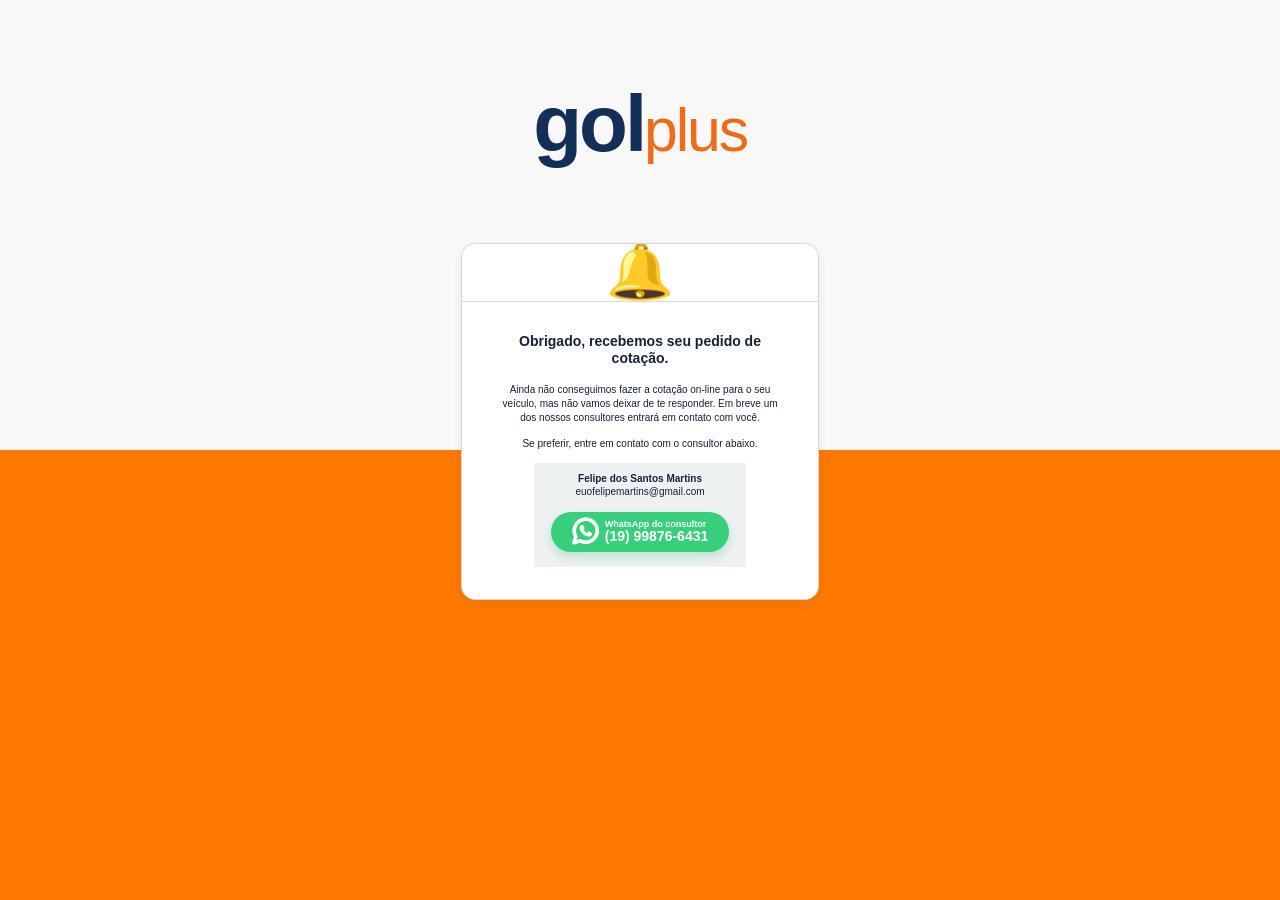
==== obrigado.html @ 23347b8a "Add GOL PLUS favicon" ====
<!DOCTYPE html>
<html lang="pt-BR">
<head>
  <!-- Google Tag Manager -->
  <script>(function(w,d,s,l,i){w[l]=w[l]||[];w[l].push({'gtm.start':new Date().getTime(),event:'gtm.js'});var f=d.getElementsByTagName(s)[0],j=d.createElement(s),dl=l!='dataLayer'?'&l='+l:'';j.async=true;j.src='https://www.googletagmanager.com/gtm.js?id='+i+dl;f.parentNode.insertBefore(j,f);})(window,document,'script','dataLayer','GTM-59C9CPQG');</script>
  <!-- End Google Tag Manager -->
  <meta charset="UTF-8">
  <meta name="viewport" content="width=device-width, initial-scale=1.0">
  <link rel="icon" href="/images/favicon-golplus.svg" type="image/svg+xml">
  <link rel="shortcut icon" href="/images/favicon-golplus.svg" type="image/svg+xml">
  <meta name="robots" content="noindex, nofollow">
  <meta name="theme-color" content="#ff7900">
  <title>Cotação recebida | Consultor da Proteção</title>
  <link rel="canonical" href="https://consultordaprotecao.com.br/obrigado">
  <link rel="stylesheet" href="css/obrigado.css?v=20260724-whatsapp-icon">
</head>
<body>
  <!-- Google Tag Manager (noscript) -->
  <noscript><iframe src="https://www.googletagmanager.com/ns.html?id=GTM-59C9CPQG" height="0" width="0" style="display:none;visibility:hidden"></iframe></noscript>
  <!-- End Google Tag Manager (noscript) -->

  <main class="thank-you-page">
    <a class="brand" href="/" aria-label="Voltar para a página inicial da GOL PLUS">gol<span>plus</span></a>

    <section class="thank-you-card" aria-labelledby="thank-you-title">
      <div class="bell" aria-hidden="true">🔔</div>
      <div class="thank-you-content">
        <h1 id="thank-you-title">Obrigado, recebemos seu pedido de cotação.</h1>
        <p>Ainda não conseguimos fazer a cotação on-line para o seu veículo, mas não vamos deixar de te responder. Em breve um dos nossos consultores entrará em contato com você.</p>
        <p>Se preferir, entre em contato com o consultor abaixo.</p>

        <div class="consultant-contact">
          <strong>Felipe dos Santos Martins</strong>
          <a href="mailto:euofelipemartins@gmail.com">euofelipemartins@gmail.com</a>
          <a class="whatsapp-button" href="https://wa.me/5519998766431?text=Ol%C3%A1%2C%20acabei%20de%20solicitar%20uma%20cota%C3%A7%C3%A3o." target="_blank" rel="noopener noreferrer" aria-label="Falar com Felipe pelo WhatsApp">
            <span class="whatsapp-icon" aria-hidden="true"></span>
            <span>WhatsApp do consultor<br><b>(19) 99876-6431</b></span>
          </a>
        </div>
      </div>
    </section>
  </main>

  <script>
    if ('scrollRestoration' in history) history.scrollRestoration = 'manual';
    window.scrollTo(0, 0);
    window.addEventListener('pageshow', function () { window.scrollTo(0, 0); });
    window.dataLayer = window.dataLayer || [];
    window.dataLayer.push({ event: 'cotacao_enviada' });
    window.gtag = window.gtag || function () { window.dataLayer.push(arguments); };
    window.gtag('event', 'conversion', {
      'send_to': 'AW-17928910662/ZSiYCOTqlNYcEMbuleVC',
      'value': 1.0,
      'currency': 'BRL'
    });
  </script>
</body>
</html>
---- css/obrigado.css ----
:root {
  --blue: #142e55;
  --orange: #ff7900;
  --green: #37ce7c;
}

@font-face {
  font-family: 'icomoon';
  src: url('../fonts/icomoon.woff') format('woff'),
       url('../fonts/icomoon.ttf') format('truetype');
  font-weight: normal;
  font-style: normal;
  font-display: block;
}

* { box-sizing: border-box; }

html, body { min-height: 100%; }

body {
  margin: 0;
  color: #152238;
  font-family: Arial, Helvetica, sans-serif;
  background: #f8f8f8;
  overflow: hidden;
}

.thank-you-page {
  min-height: 600px;
  height: 100vh;
  height: 100svh;
  padding: 92px 20px 0;
  display: flex;
  flex-direction: column;
  align-items: center;
  overflow: hidden;
  background: linear-gradient(to bottom, #f8f8f8 0, #f8f8f8 50%, var(--orange) 50%, var(--orange) 100%);
}

.brand {
  color: var(--blue);
  font-size: 5rem;
  font-weight: 800;
  letter-spacing: -3px;
  line-height: .8;
  text-decoration: none;
}

.brand span {
  color: #f06b18;
  font-size: 3.8rem;
  font-weight: 400;
  letter-spacing: -2.2px;
}

.thank-you-card {
  width: min(100%, 358px);
  margin-top: 87px;
  overflow: hidden;
  border: 1px solid #d8d8d8;
  border-radius: 14px;
  background: #fff;
  box-shadow: 0 4px 12px rgba(16, 31, 52, .06);
}

.bell {
  height: 58px;
  display: grid;
  place-items: center;
  border-bottom: 1px solid #d8d8d8;
  font-size: 3.4rem;
  line-height: 1;
}

.thank-you-content {
  padding: 31px 34px 32px;
  text-align: center;
}

.thank-you-content h1 {
  margin: 0 0 17px;
  font-size: 14px;
  line-height: 1.18;
}

.thank-you-content p {
  margin: 0 0 11px;
  font-size: 10px;
  line-height: 1.42;
}

.consultant-contact {
  width: 212px;
  margin: 12px auto 0;
  padding: 10px 8px 15px;
  background: #edf1f2;
  font-size: 10px;
}

.consultant-contact strong,
.consultant-contact > a:not(.whatsapp-button) {
  display: block;
}

.consultant-contact > a:not(.whatsapp-button) {
  margin-top: 2px;
  color: #152238;
  text-decoration: none;
}

.whatsapp-button {
  width: 178px;
  min-height: 40px;
  margin: 15px auto 0;
  padding: 5px 8px;
  display: flex;
  align-items: center;
  justify-content: center;
  gap: 7px;
  border-radius: 28px;
  color: #fff;
  background: var(--green);
  box-shadow: 0 5px 10px rgba(39, 177, 101, .24);
  font-size: 9px;
  font-weight: 700;
  line-height: 1.05;
  text-align: left;
  text-decoration: none;
  transition: transform .2s ease, filter .2s ease;
}

.whatsapp-button:hover,
.whatsapp-button:focus-visible {
  color: #fff;
  filter: brightness(.94);
  transform: translateY(-2px);
}

.whatsapp-button b { font-size: 14px; }

.whatsapp-icon {
  color: #fff;
  font-family: 'icomoon';
  font-size: 26px;
  line-height: 1;
}

.whatsapp-icon::before {
  content: "\e909";
}

@media (max-width: 600px) {
  .thank-you-page {
    min-height: 0;
    padding-top: 60px;
    background: linear-gradient(to bottom, #f8f8f8 0, #f8f8f8 44%, var(--orange) 44%, var(--orange) 100%);
  }
  .brand { font-size: 4.5rem; }
  .brand span { font-size: 3.45rem; }
  .thank-you-card { margin-top: 67px; }
}
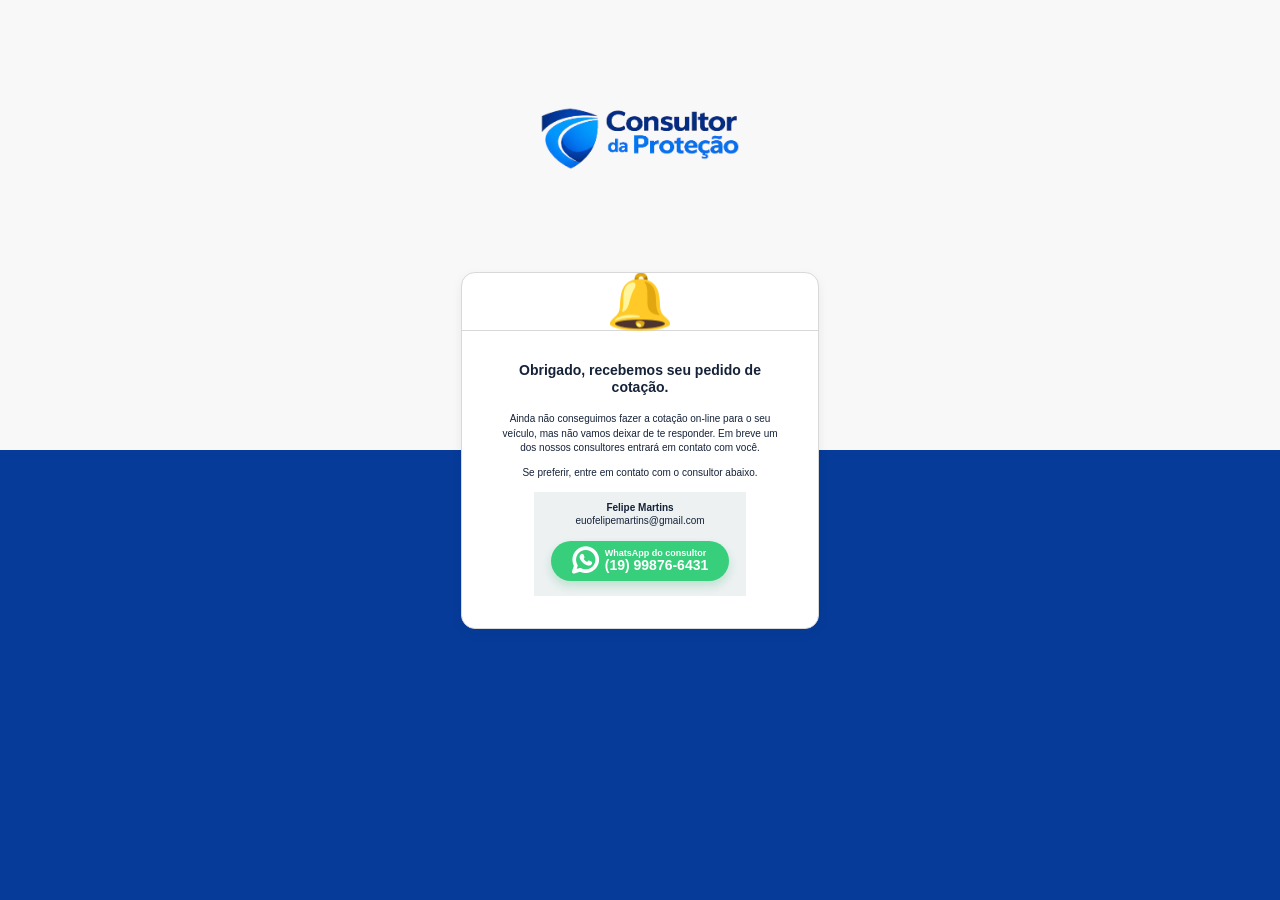
==== commit 352cb585: "Atualiza landing page para cotacao e mobile" ====
--- a/obrigado.html
+++ b/obrigado.html
@@ -6,10 +6,10 @@
   <!-- End Google Tag Manager -->
   <meta charset="UTF-8">
   <meta name="viewport" content="width=device-width, initial-scale=1.0">
-  <link rel="icon" href="/images/favicon-golplus.svg" type="image/svg+xml">
-  <link rel="shortcut icon" href="/images/favicon-golplus.svg" type="image/svg+xml">
+  <link rel="icon" href="/images/consultor-da-protecao-favicon.png" type="image/png">
+  <link rel="shortcut icon" href="/images/consultor-da-protecao-favicon.png" type="image/png">
   <meta name="robots" content="noindex, nofollow">
-  <meta name="theme-color" content="#ff7900">
+  <meta name="theme-color" content="#0759d6">
   <title>Cotação recebida | Consultor da Proteção</title>
   <link rel="canonical" href="https://consultordaprotecao.com.br/obrigado">
   <link rel="stylesheet" href="css/obrigado.css?v=20260724-whatsapp-icon">
@@ -20,7 +20,7 @@
   <!-- End Google Tag Manager (noscript) -->
 
   <main class="thank-you-page">
-    <a class="brand" href="/" aria-label="Voltar para a página inicial da GOL PLUS">gol<span>plus</span></a>
+    <a class="brand" href="/" aria-label="Voltar para a página inicial do Consultor da Proteção"><img src="images/consultor-da-protecao-logo-transparent.png" alt="Consultor da Proteção" width="1102" height="447"></a>
 
     <section class="thank-you-card" aria-labelledby="thank-you-title">
       <div class="bell" aria-hidden="true">🔔</div>
@@ -30,9 +30,9 @@
         <p>Se preferir, entre em contato com o consultor abaixo.</p>
 
         <div class="consultant-contact">
-          <strong>Felipe dos Santos Martins</strong>
+          <strong>Felipe Martins</strong>
           <a href="mailto:euofelipemartins@gmail.com">euofelipemartins@gmail.com</a>
-          <a class="whatsapp-button" href="https://wa.me/5519998766431?text=Ol%C3%A1%2C%20acabei%20de%20solicitar%20uma%20cota%C3%A7%C3%A3o." target="_blank" rel="noopener noreferrer" aria-label="Falar com Felipe pelo WhatsApp">
+          <a class="whatsapp-button" href="https://wa.me/5519998766431?text=Ol%C3%A1%2C%20Felipe%21%20Vim%20pelo%20site%20e%20gostaria%20de%20receber%20uma%20cota%C3%A7%C3%A3o%20de%20prote%C3%A7%C3%A3o%20veicular." target="_blank" rel="noopener noreferrer" data-track-whatsapp="thank_you" aria-label="Falar com Felipe no WhatsApp">
             <span class="whatsapp-icon" aria-hidden="true"></span>
             <span>WhatsApp do consultor<br><b>(19) 99876-6431</b></span>
           </a>
@@ -45,13 +45,11 @@
     if ('scrollRestoration' in history) history.scrollRestoration = 'manual';
     window.scrollTo(0, 0);
     window.addEventListener('pageshow', function () { window.scrollTo(0, 0); });
-    window.dataLayer = window.dataLayer || [];
-    window.dataLayer.push({ event: 'cotacao_enviada' });
-    window.gtag = window.gtag || function () { window.dataLayer.push(arguments); };
-    window.gtag('event', 'conversion', {
-      'send_to': 'AW-17928910662/ZSiYCOTqlNYcEMbuleVC',
-      'value': 1.0,
-      'currency': 'BRL'
+    document.querySelectorAll('[data-track-whatsapp]').forEach(function (link) {
+      link.addEventListener('click', function () {
+        window.dataLayer = window.dataLayer || [];
+        window.dataLayer.push({ event: 'whatsapp_click', cta_location: link.dataset.trackWhatsapp });
+      });
     });
   </script>
 </body>
--- a/css/obrigado.css
+++ b/css/obrigado.css
@@ -1,6 +1,6 @@
 :root {
-  --blue: #142e55;
-  --orange: #ff7900;
+  --blue: #0759d6;
+  --orange: #063b99;
   --green: #37ce7c;
 }
 
@@ -37,21 +37,8 @@
   background: linear-gradient(to bottom, #f8f8f8 0, #f8f8f8 50%, var(--orange) 50%, var(--orange) 100%);
 }
 
-.brand {
-  color: var(--blue);
-  font-size: 5rem;
-  font-weight: 800;
-  letter-spacing: -3px;
-  line-height: .8;
-  text-decoration: none;
-}
-
-.brand span {
-  color: #f06b18;
-  font-size: 3.8rem;
-  font-weight: 400;
-  letter-spacing: -2.2px;
-}
+.brand { display: block; width: 230px; line-height: 0; }
+.brand img { display: block; width: 100%; height: auto; }
 
 .thank-you-card {
   width: min(100%, 358px);
@@ -155,7 +142,6 @@
     padding-top: 60px;
     background: linear-gradient(to bottom, #f8f8f8 0, #f8f8f8 44%, var(--orange) 44%, var(--orange) 100%);
   }
-  .brand { font-size: 4.5rem; }
-  .brand span { font-size: 3.45rem; }
+  .brand { width: 205px; }
   .thank-you-card { margin-top: 67px; }
 }
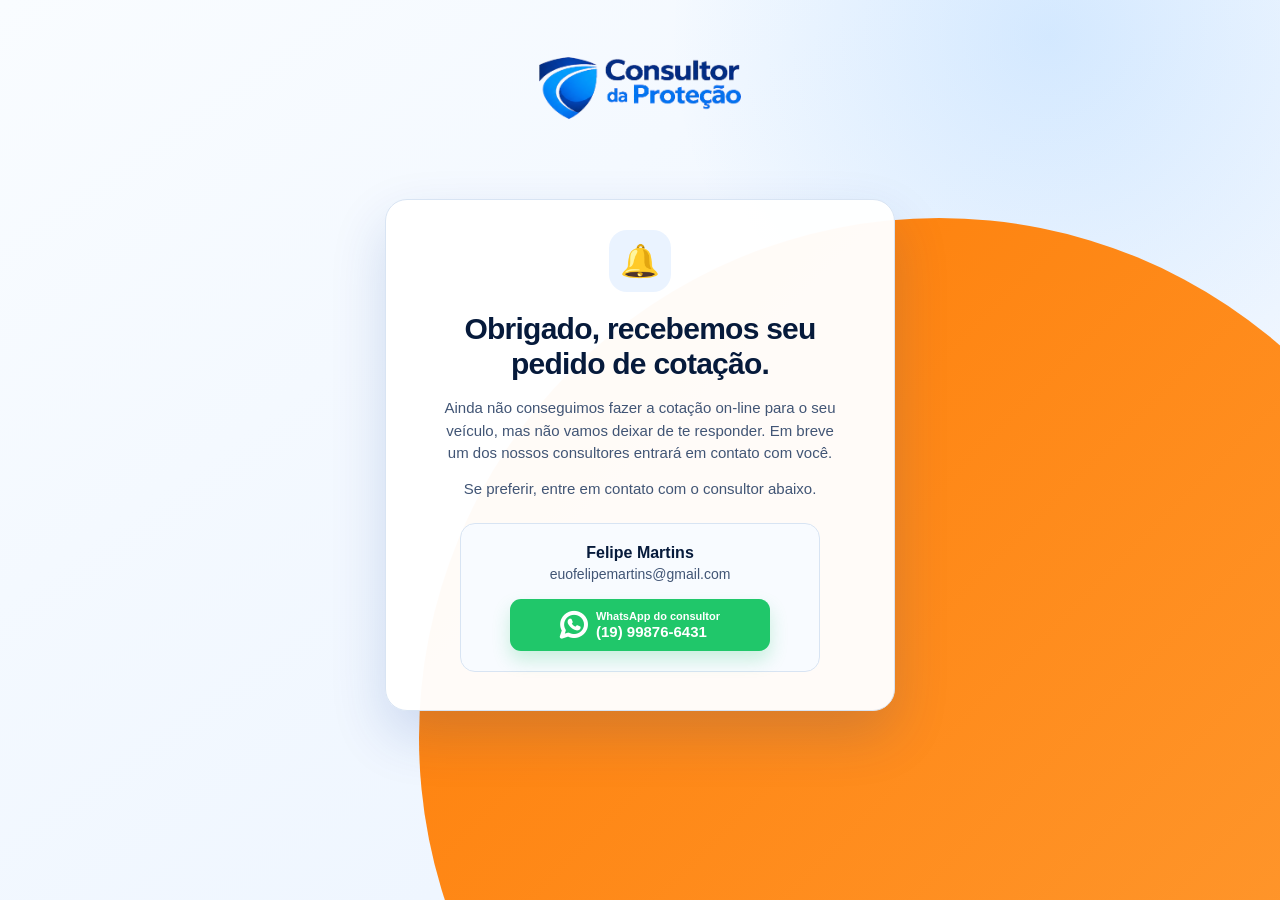
==== commit 40a38374: "Atualiza visual da pagina de agradecimento" ====
--- a/obrigado.html
+++ b/obrigado.html
@@ -12,7 +12,7 @@
   <meta name="theme-color" content="#0759d6">
   <title>Cotação recebida | Consultor da Proteção</title>
   <link rel="canonical" href="https://consultordaprotecao.com.br/obrigado">
-  <link rel="stylesheet" href="css/obrigado.css?v=20260724-whatsapp-icon">
+  <link rel="stylesheet" href="css/obrigado.css?v=20260727-consultor-theme">
 </head>
 <body>
   <!-- Google Tag Manager (noscript) -->
--- a/css/obrigado.css
+++ b/css/obrigado.css
@@ -1,7 +1,13 @@
 :root {
-  --blue: #0759d6;
-  --orange: #063b99;
-  --green: #37ce7c;
+  --thank-blue-950: #061a3b;
+  --thank-blue-800: #063b99;
+  --thank-blue-700: #0759d6;
+  --thank-blue-100: #eaf3ff;
+  --thank-slate: #415575;
+  --thank-line: #d8e4f3;
+  --thank-white: #ffffff;
+  --thank-green: #20c76a;
+  --thank-orange: #ff7a00;
 }
 
 @font-face {
@@ -14,134 +20,154 @@
 }
 
 * { box-sizing: border-box; }
-
 html, body { min-height: 100%; }
 
 body {
   margin: 0;
-  color: #152238;
+  color: var(--thank-blue-950);
   font-family: Arial, Helvetica, sans-serif;
-  background: #f8f8f8;
-  overflow: hidden;
+  background: #f4f8fc;
 }
 
 .thank-you-page {
-  min-height: 600px;
-  height: 100vh;
-  height: 100svh;
-  padding: 92px 20px 0;
+  position: relative;
+  min-height: 100vh;
+  min-height: 100svh;
+  padding: 40px 20px 54px;
   display: flex;
   flex-direction: column;
   align-items: center;
   overflow: hidden;
-  background: linear-gradient(to bottom, #f8f8f8 0, #f8f8f8 50%, var(--orange) 50%, var(--orange) 100%);
+  isolation: isolate;
 }
 
-.brand { display: block; width: 230px; line-height: 0; }
+.thank-you-page::before {
+  content: '';
+  position: absolute;
+  z-index: -2;
+  inset: 0;
+  background: radial-gradient(circle at 82% 4%, rgba(22, 136, 255, .14), transparent 28%), linear-gradient(145deg, #f9fcff 0%, #eaf3ff 100%);
+}
+
+.thank-you-page::after {
+  content: '';
+  position: absolute;
+  z-index: -1;
+  right: -14vw;
+  bottom: -28vw;
+  width: min(88vw, 1040px);
+  aspect-ratio: 1;
+  border-radius: 50%;
+  background: linear-gradient(135deg, var(--thank-orange), #ff9b32);
+  opacity: .98;
+}
+
+.brand {
+  display: block;
+  width: min(236px, 62vw);
+  line-height: 0;
+}
+
 .brand img { display: block; width: 100%; height: auto; }
 
 .thank-you-card {
-  width: min(100%, 358px);
-  margin-top: 87px;
+  width: min(100%, 510px);
+  margin: clamp(34px, 7vh, 72px) 0 auto;
   overflow: hidden;
-  border: 1px solid #d8d8d8;
-  border-radius: 14px;
-  background: #fff;
-  box-shadow: 0 4px 12px rgba(16, 31, 52, .06);
+  border: 1px solid var(--thank-line);
+  border-radius: 22px;
+  background: rgba(255, 255, 255, .97);
+  box-shadow: 0 24px 55px rgba(6, 59, 153, .16);
 }
 
 .bell {
-  height: 58px;
+  width: 62px;
+  height: 62px;
+  margin: 30px auto 0;
   display: grid;
   place-items: center;
-  border-bottom: 1px solid #d8d8d8;
-  font-size: 3.4rem;
+  border-radius: 18px;
+  background: var(--thank-blue-100);
+  font-size: 32px;
   line-height: 1;
 }
 
-.thank-you-content {
-  padding: 31px 34px 32px;
-  text-align: center;
-}
+.thank-you-content { padding: 20px clamp(25px, 6vw, 52px) 38px; text-align: center; }
 
 .thank-you-content h1 {
-  margin: 0 0 17px;
-  font-size: 14px;
-  line-height: 1.18;
+  max-width: 390px;
+  margin: 0 auto 16px;
+  color: var(--thank-blue-950);
+  font-size: clamp(23px, 3vw, 30px);
+  line-height: 1.16;
+  letter-spacing: -.025em;
 }
 
 .thank-you-content p {
-  margin: 0 0 11px;
-  font-size: 10px;
-  line-height: 1.42;
+  max-width: 415px;
+  margin: 0 auto 13px;
+  color: var(--thank-slate);
+  font-size: 15px;
+  line-height: 1.5;
 }
 
 .consultant-contact {
-  width: 212px;
-  margin: 12px auto 0;
-  padding: 10px 8px 15px;
-  background: #edf1f2;
-  font-size: 10px;
+  max-width: 360px;
+  margin: 23px auto 0;
+  padding: 20px;
+  border: 1px solid var(--thank-line);
+  border-radius: 15px;
+  background: #f8fbff;
+  font-size: 14px;
 }
 
-.consultant-contact strong,
-.consultant-contact > a:not(.whatsapp-button) {
-  display: block;
-}
-
-.consultant-contact > a:not(.whatsapp-button) {
-  margin-top: 2px;
-  color: #152238;
-  text-decoration: none;
-}
+.consultant-contact strong { display: block; color: var(--thank-blue-950); font-size: 16px; }
+.consultant-contact > a:not(.whatsapp-button) { display: block; margin-top: 4px; color: var(--thank-slate); text-decoration: none; }
+.consultant-contact > a:not(.whatsapp-button):hover { color: var(--thank-blue-700); text-decoration: underline; }
 
 .whatsapp-button {
-  width: 178px;
-  min-height: 40px;
-  margin: 15px auto 0;
-  padding: 5px 8px;
+  width: min(100%, 260px);
+  min-height: 52px;
+  margin: 17px auto 0;
+  padding: 8px 14px;
   display: flex;
   align-items: center;
   justify-content: center;
-  gap: 7px;
-  border-radius: 28px;
-  color: #fff;
-  background: var(--green);
-  box-shadow: 0 5px 10px rgba(39, 177, 101, .24);
-  font-size: 9px;
+  gap: 9px;
+  border-radius: 11px;
+  color: var(--thank-white);
+  background: var(--thank-green);
+  box-shadow: 0 9px 18px rgba(32, 199, 106, .22);
+  font-size: 11px;
   font-weight: 700;
-  line-height: 1.05;
+  line-height: 1.12;
   text-align: left;
   text-decoration: none;
-  transition: transform .2s ease, filter .2s ease;
+  transition: transform .2s ease, background .2s ease;
 }
 
-.whatsapp-button:hover,
-.whatsapp-button:focus-visible {
-  color: #fff;
-  filter: brightness(.94);
-  transform: translateY(-2px);
+.whatsapp-button:hover, .whatsapp-button:focus-visible { color: var(--thank-white); background: #16ad59; transform: translateY(-2px); }
+.whatsapp-button b { display: block; margin-top: 1px; font-size: 15px; }
+.whatsapp-icon { color: var(--thank-white); font-family: 'icomoon'; font-size: 27px; line-height: 1; }
+.whatsapp-icon::before { content: "\e909"; }
+
+@media (max-width: 600px) {
+  .thank-you-page { min-height: 100svh; padding: 29px 16px 35px; }
+  .thank-you-page::after { right: -38vw; bottom: -45vw; width: 136vw; }
+  .brand { width: min(210px, 64vw); }
+  .thank-you-card { margin-top: 37px; border-radius: 18px; }
+  .bell { width: 54px; height: 54px; margin-top: 23px; border-radius: 15px; font-size: 28px; }
+  .thank-you-content { padding: 18px 22px 27px; }
+  .thank-you-content h1 { font-size: 24px; }
+  .thank-you-content p { font-size: 14px; }
+  .consultant-contact { margin-top: 19px; padding: 17px 14px; }
 }
 
-.whatsapp-button b { font-size: 14px; }
-
-.whatsapp-icon {
-  color: #fff;
-  font-family: 'icomoon';
-  font-size: 26px;
-  line-height: 1;
+@media (max-height: 690px) and (min-width: 601px) {
+  .thank-you-page { padding-top: 24px; padding-bottom: 24px; }
+  .thank-you-card { margin-top: 26px; }
+  .bell { width: 52px; height: 52px; margin-top: 18px; font-size: 27px; }
+  .thank-you-content { padding-top: 15px; padding-bottom: 20px; }
+  .thank-you-content p { font-size: 13px; }
+  .consultant-contact { margin-top: 15px; padding: 14px; }
 }
-
-.whatsapp-icon::before {
-  content: "\e909";
-}
-
-@media (max-width: 600px) {
-  .thank-you-page {
-    min-height: 0;
-    padding-top: 60px;
-    background: linear-gradient(to bottom, #f8f8f8 0, #f8f8f8 44%, var(--orange) 44%, var(--orange) 100%);
-  }
-  .brand { width: 205px; }
-  .thank-you-card { margin-top: 67px; }
-}
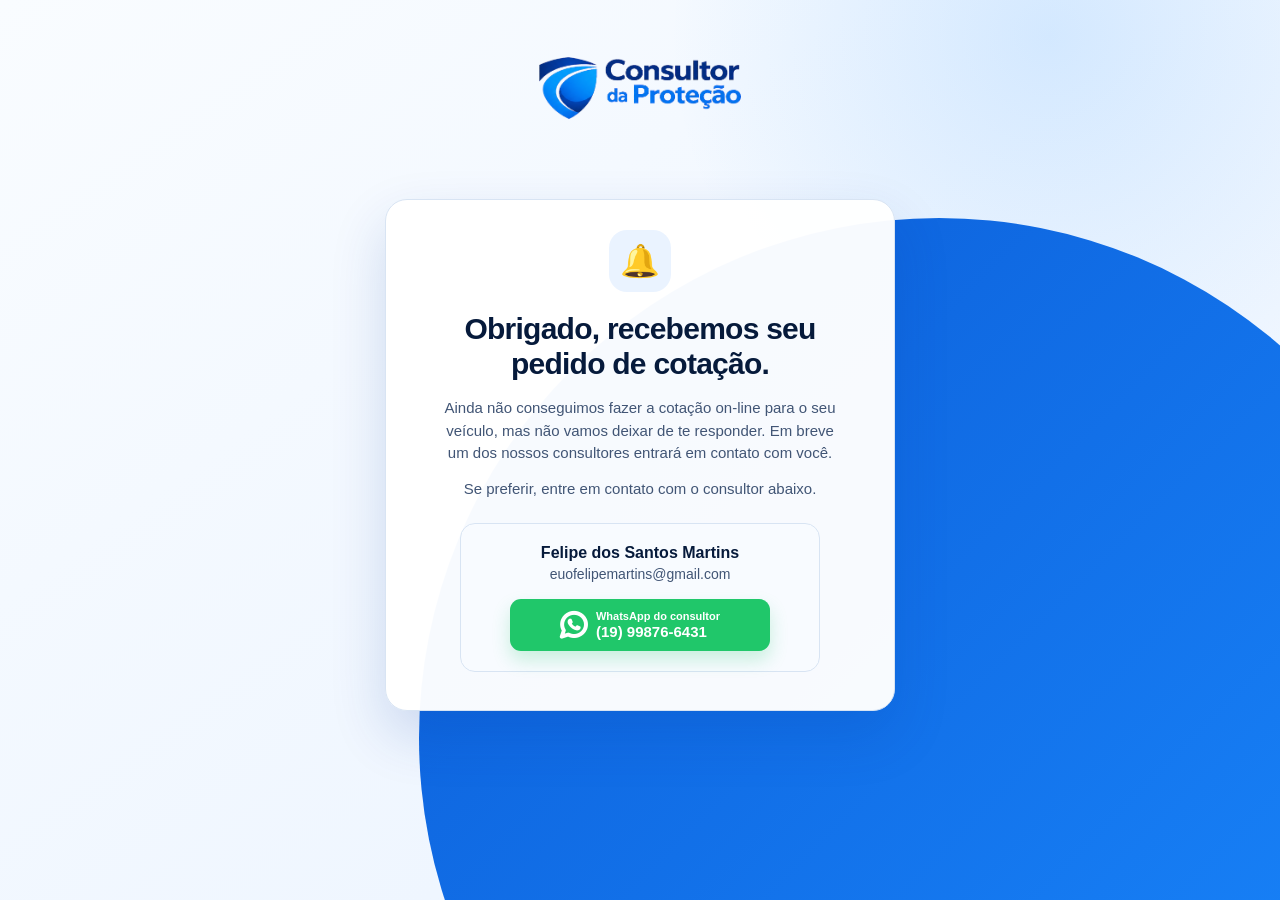
==== commit bbd9cf4f: "Restaura site principal e mantem pagina de obrigado" ====
--- a/obrigado.html
+++ b/obrigado.html
@@ -30,7 +30,7 @@
         <p>Se preferir, entre em contato com o consultor abaixo.</p>
 
         <div class="consultant-contact">
-          <strong>Felipe Martins</strong>
+          <strong>Felipe dos Santos Martins</strong>
           <a href="mailto:euofelipemartins@gmail.com">euofelipemartins@gmail.com</a>
           <a class="whatsapp-button" href="https://wa.me/5519998766431?text=Ol%C3%A1%2C%20Felipe%21%20Vim%20pelo%20site%20e%20gostaria%20de%20receber%20uma%20cota%C3%A7%C3%A3o%20de%20prote%C3%A7%C3%A3o%20veicular." target="_blank" rel="noopener noreferrer" data-track-whatsapp="thank_you" aria-label="Falar com Felipe no WhatsApp">
             <span class="whatsapp-icon" aria-hidden="true"></span>
--- a/css/obrigado.css
+++ b/css/obrigado.css
@@ -7,7 +7,6 @@
   --thank-line: #d8e4f3;
   --thank-white: #ffffff;
   --thank-green: #20c76a;
-  --thank-orange: #ff7a00;
 }
 
 @font-face {
@@ -58,7 +57,7 @@
   width: min(88vw, 1040px);
   aspect-ratio: 1;
   border-radius: 50%;
-  background: linear-gradient(135deg, var(--thank-orange), #ff9b32);
+  background: linear-gradient(135deg, var(--thank-blue-700), var(--thank-blue-500, #1688ff));
   opacity: .98;
 }
 
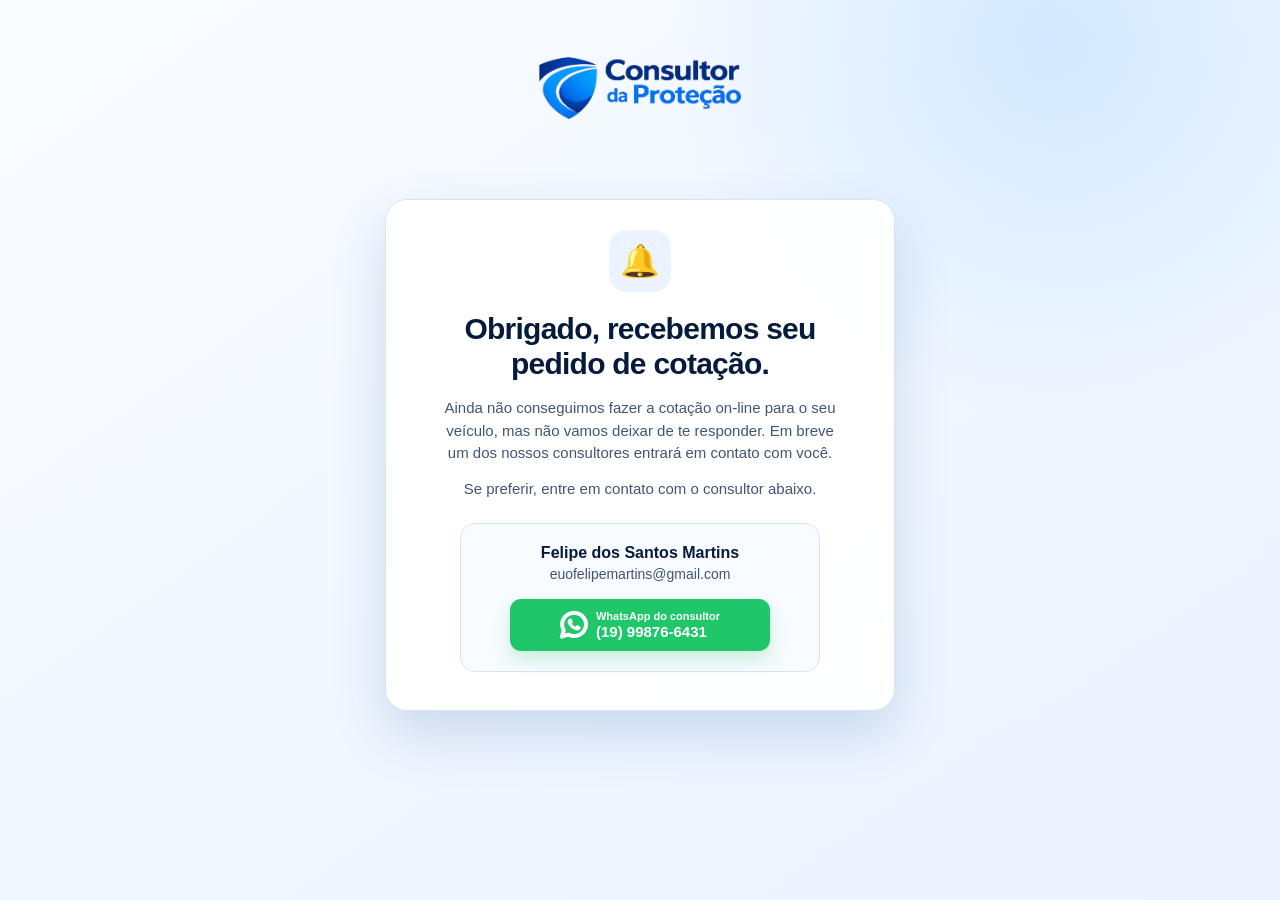
==== commit d00757ea: "Remove elemento laranja da pagina de obrigado" ====
--- a/obrigado.html
+++ b/obrigado.html
@@ -12,7 +12,7 @@
   <meta name="theme-color" content="#0759d6">
   <title>Cotação recebida | Consultor da Proteção</title>
   <link rel="canonical" href="https://consultordaprotecao.com.br/obrigado">
-  <link rel="stylesheet" href="css/obrigado.css?v=20260727-consultor-theme">
+  <link rel="stylesheet" href="css/obrigado.css?v=20260727-no-orange">
 </head>
 <body>
   <!-- Google Tag Manager (noscript) -->
--- a/css/obrigado.css
+++ b/css/obrigado.css
@@ -46,19 +46,6 @@
   z-index: -2;
   inset: 0;
   background: radial-gradient(circle at 82% 4%, rgba(22, 136, 255, .14), transparent 28%), linear-gradient(145deg, #f9fcff 0%, #eaf3ff 100%);
-}
-
-.thank-you-page::after {
-  content: '';
-  position: absolute;
-  z-index: -1;
-  right: -14vw;
-  bottom: -28vw;
-  width: min(88vw, 1040px);
-  aspect-ratio: 1;
-  border-radius: 50%;
-  background: linear-gradient(135deg, var(--thank-blue-700), var(--thank-blue-500, #1688ff));
-  opacity: .98;
 }
 
 .brand {
@@ -152,7 +139,6 @@
 
 @media (max-width: 600px) {
   .thank-you-page { min-height: 100svh; padding: 29px 16px 35px; }
-  .thank-you-page::after { right: -38vw; bottom: -45vw; width: 136vw; }
   .brand { width: min(210px, 64vw); }
   .thank-you-card { margin-top: 37px; border-radius: 18px; }
   .bell { width: 54px; height: 54px; margin-top: 23px; border-radius: 15px; font-size: 28px; }
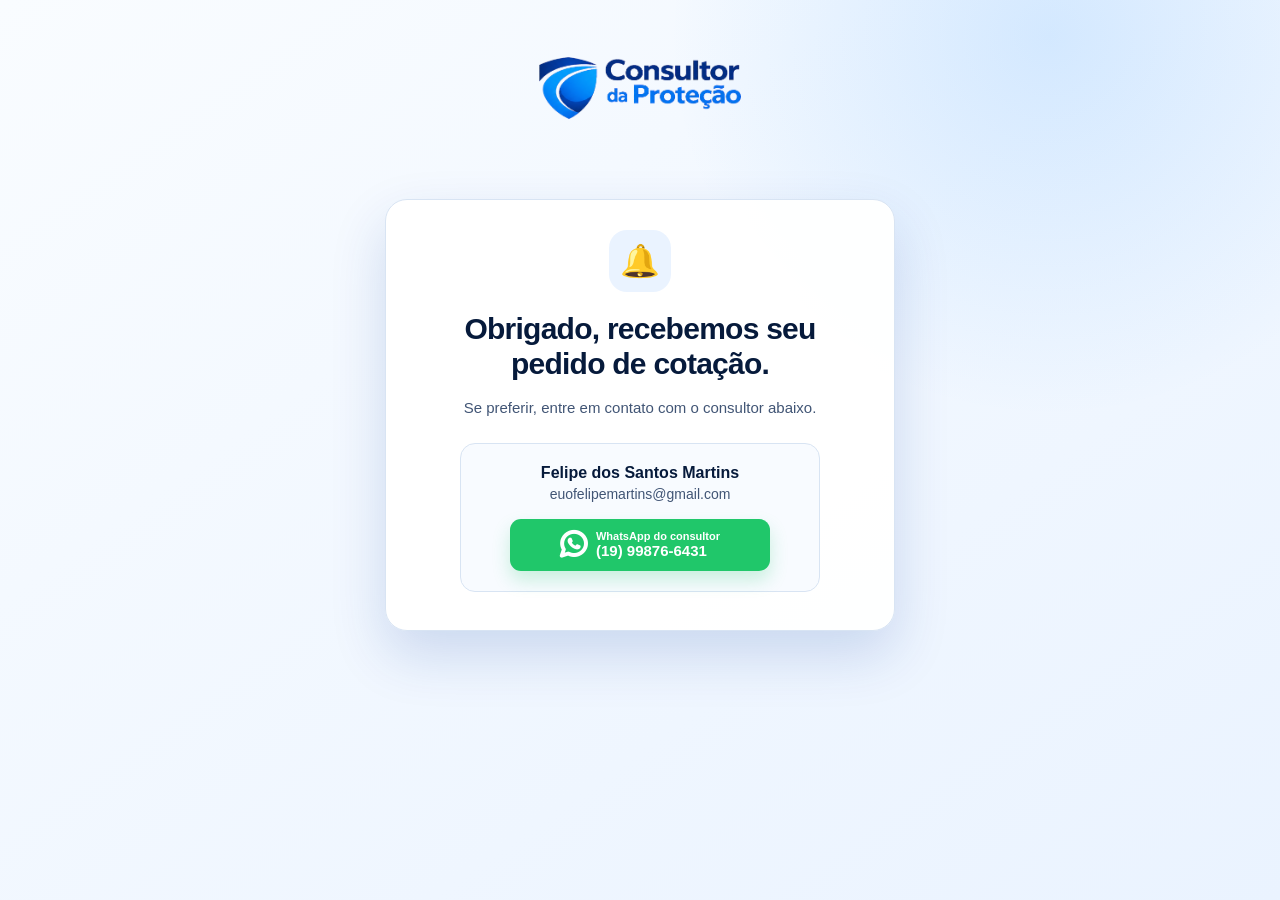
==== commit 4563e137: "Remove mensagem adicional da pagina de obrigado" ====
--- a/obrigado.html
+++ b/obrigado.html
@@ -26,7 +26,6 @@
       <div class="bell" aria-hidden="true">🔔</div>
       <div class="thank-you-content">
         <h1 id="thank-you-title">Obrigado, recebemos seu pedido de cotação.</h1>
-        <p>Ainda não conseguimos fazer a cotação on-line para o seu veículo, mas não vamos deixar de te responder. Em breve um dos nossos consultores entrará em contato com você.</p>
         <p>Se preferir, entre em contato com o consultor abaixo.</p>
 
         <div class="consultant-contact">
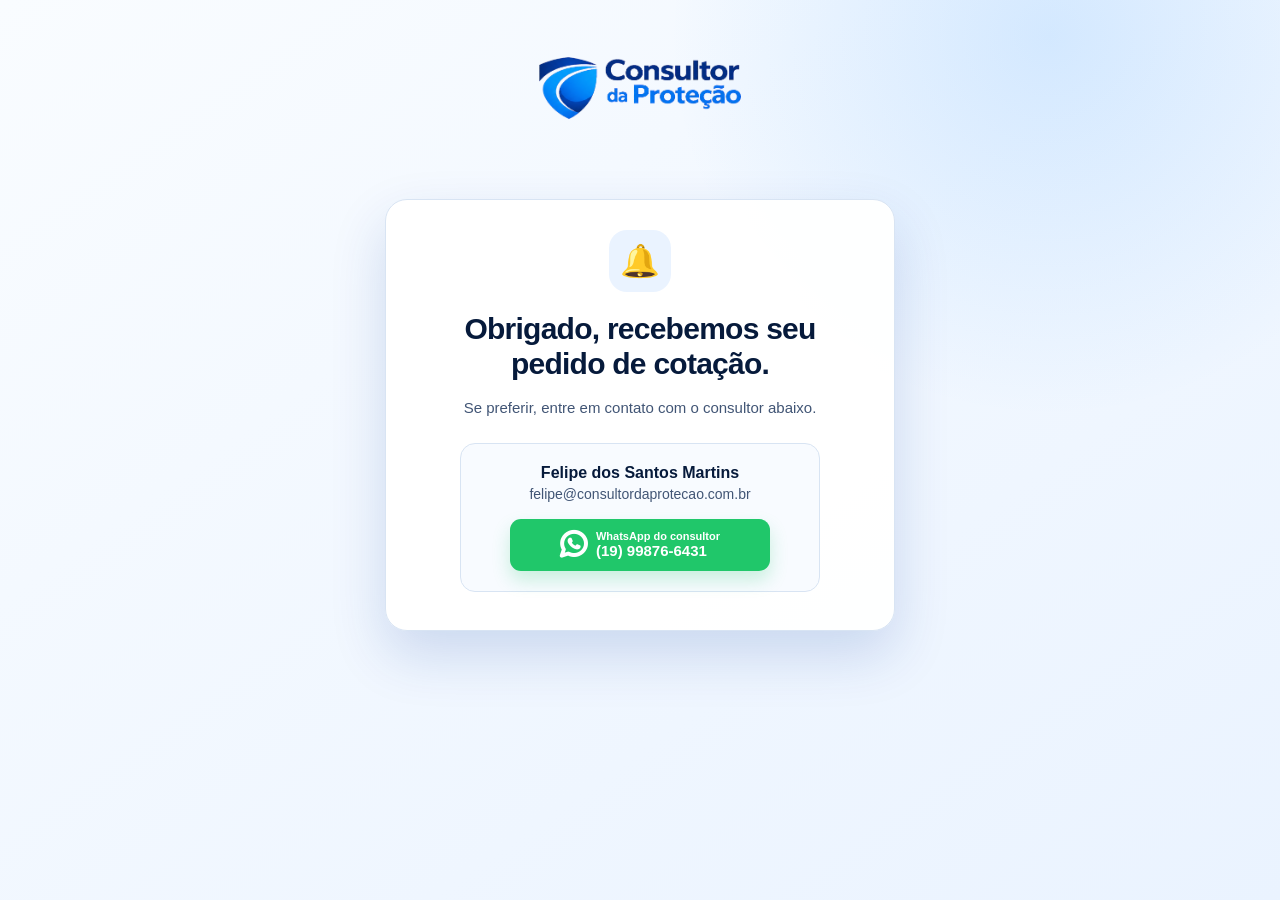
==== commit dff90131: "Atualiza email de contato e recebimento" ====
--- a/obrigado.html
+++ b/obrigado.html
@@ -30,7 +30,7 @@
 
         <div class="consultant-contact">
           <strong>Felipe dos Santos Martins</strong>
-          <a href="mailto:euofelipemartins@gmail.com">euofelipemartins@gmail.com</a>
+          <a href="mailto:felipe@consultordaprotecao.com.br">felipe@consultordaprotecao.com.br</a>
           <a class="whatsapp-button" href="https://wa.me/5519998766431?text=Ol%C3%A1%2C%20Felipe%21%20Vim%20pelo%20site%20e%20gostaria%20de%20receber%20uma%20cota%C3%A7%C3%A3o%20de%20prote%C3%A7%C3%A3o%20veicular." target="_blank" rel="noopener noreferrer" data-track-whatsapp="thank_you" aria-label="Falar com Felipe no WhatsApp">
             <span class="whatsapp-icon" aria-hidden="true"></span>
             <span>WhatsApp do consultor<br><b>(19) 99876-6431</b></span>
